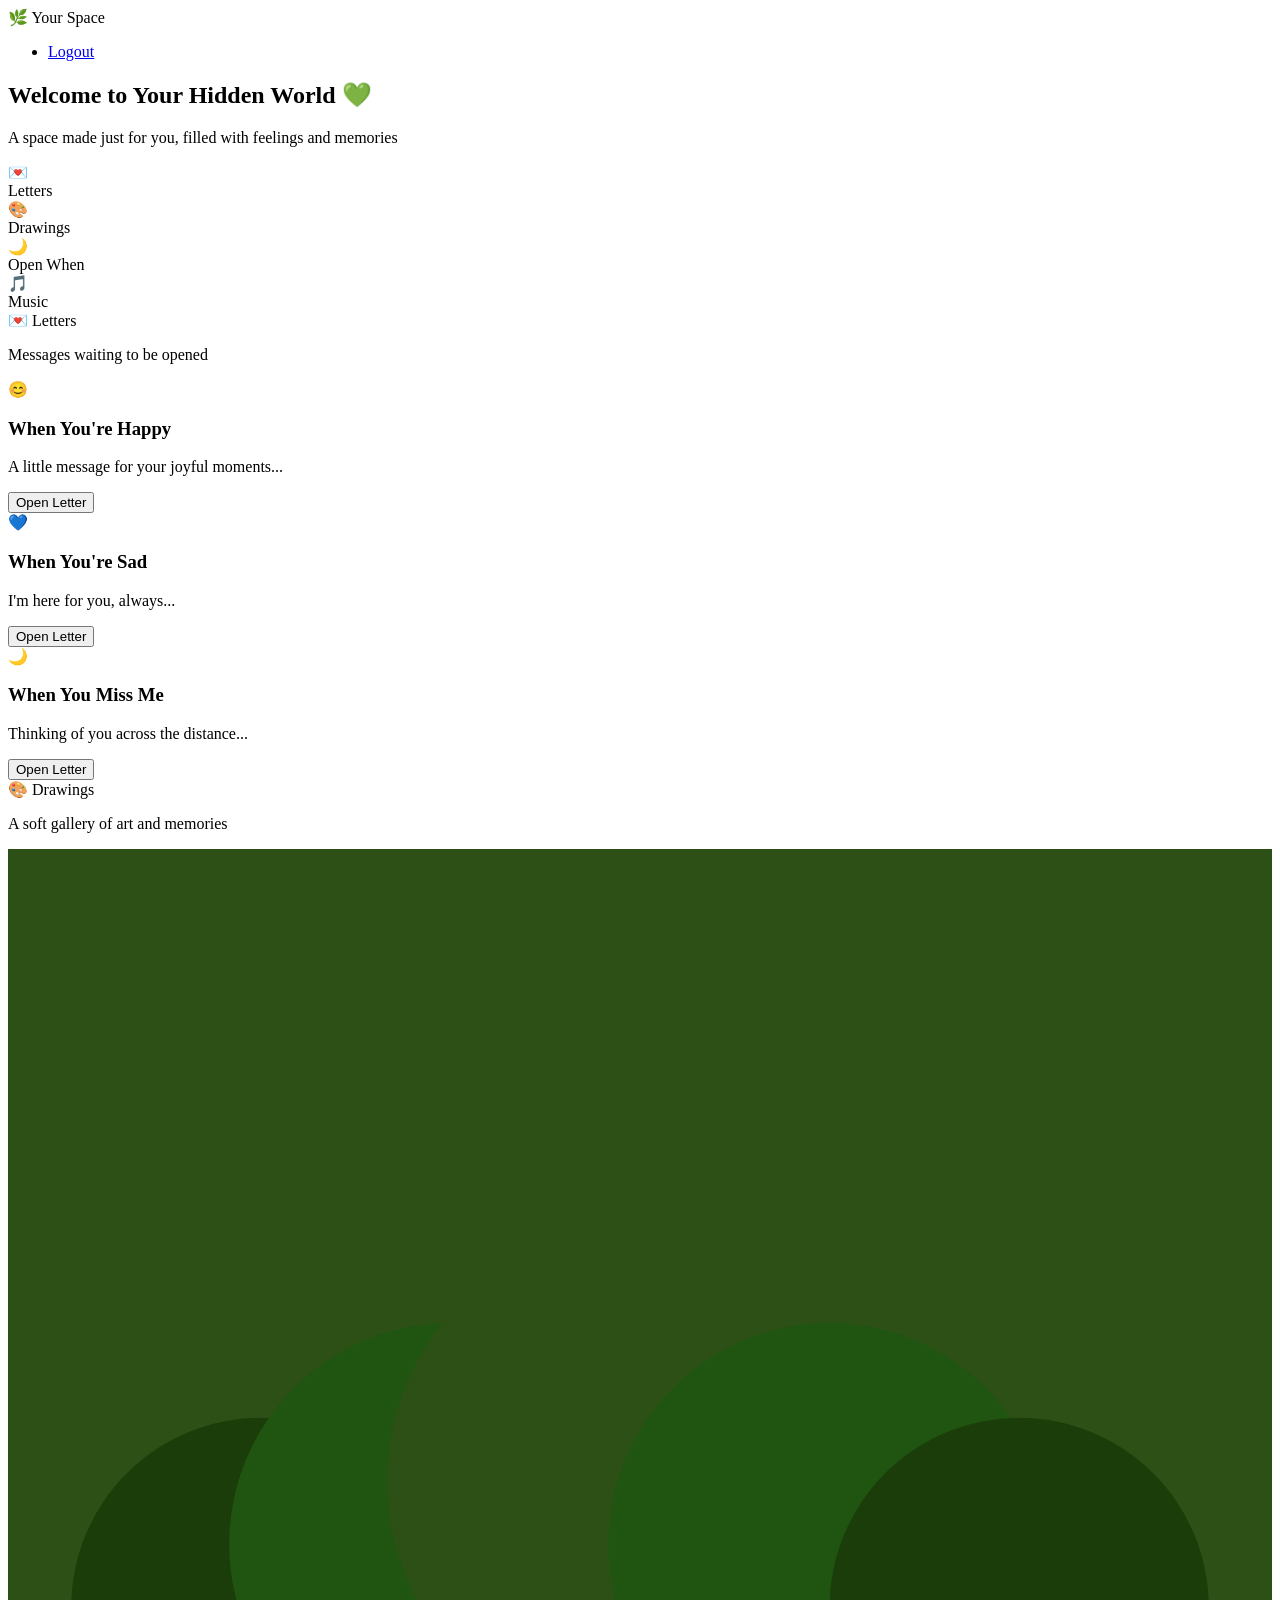
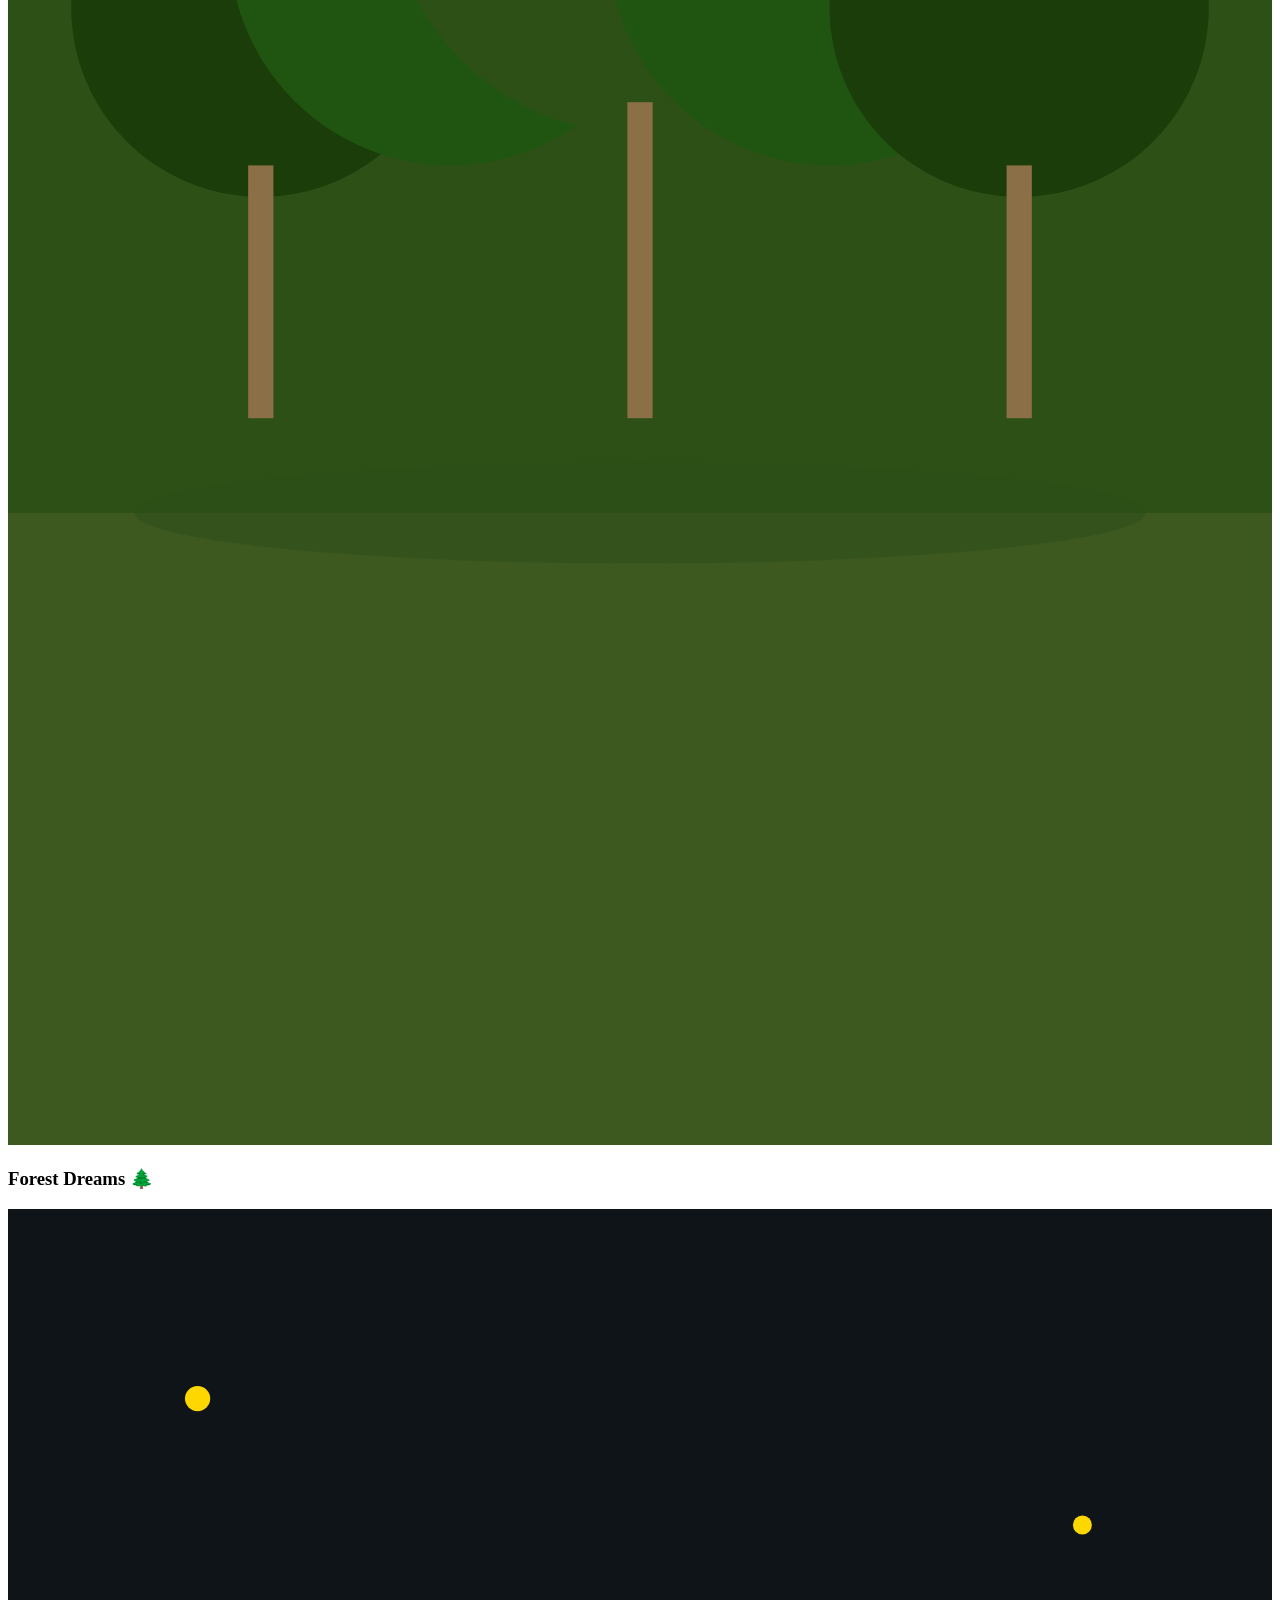
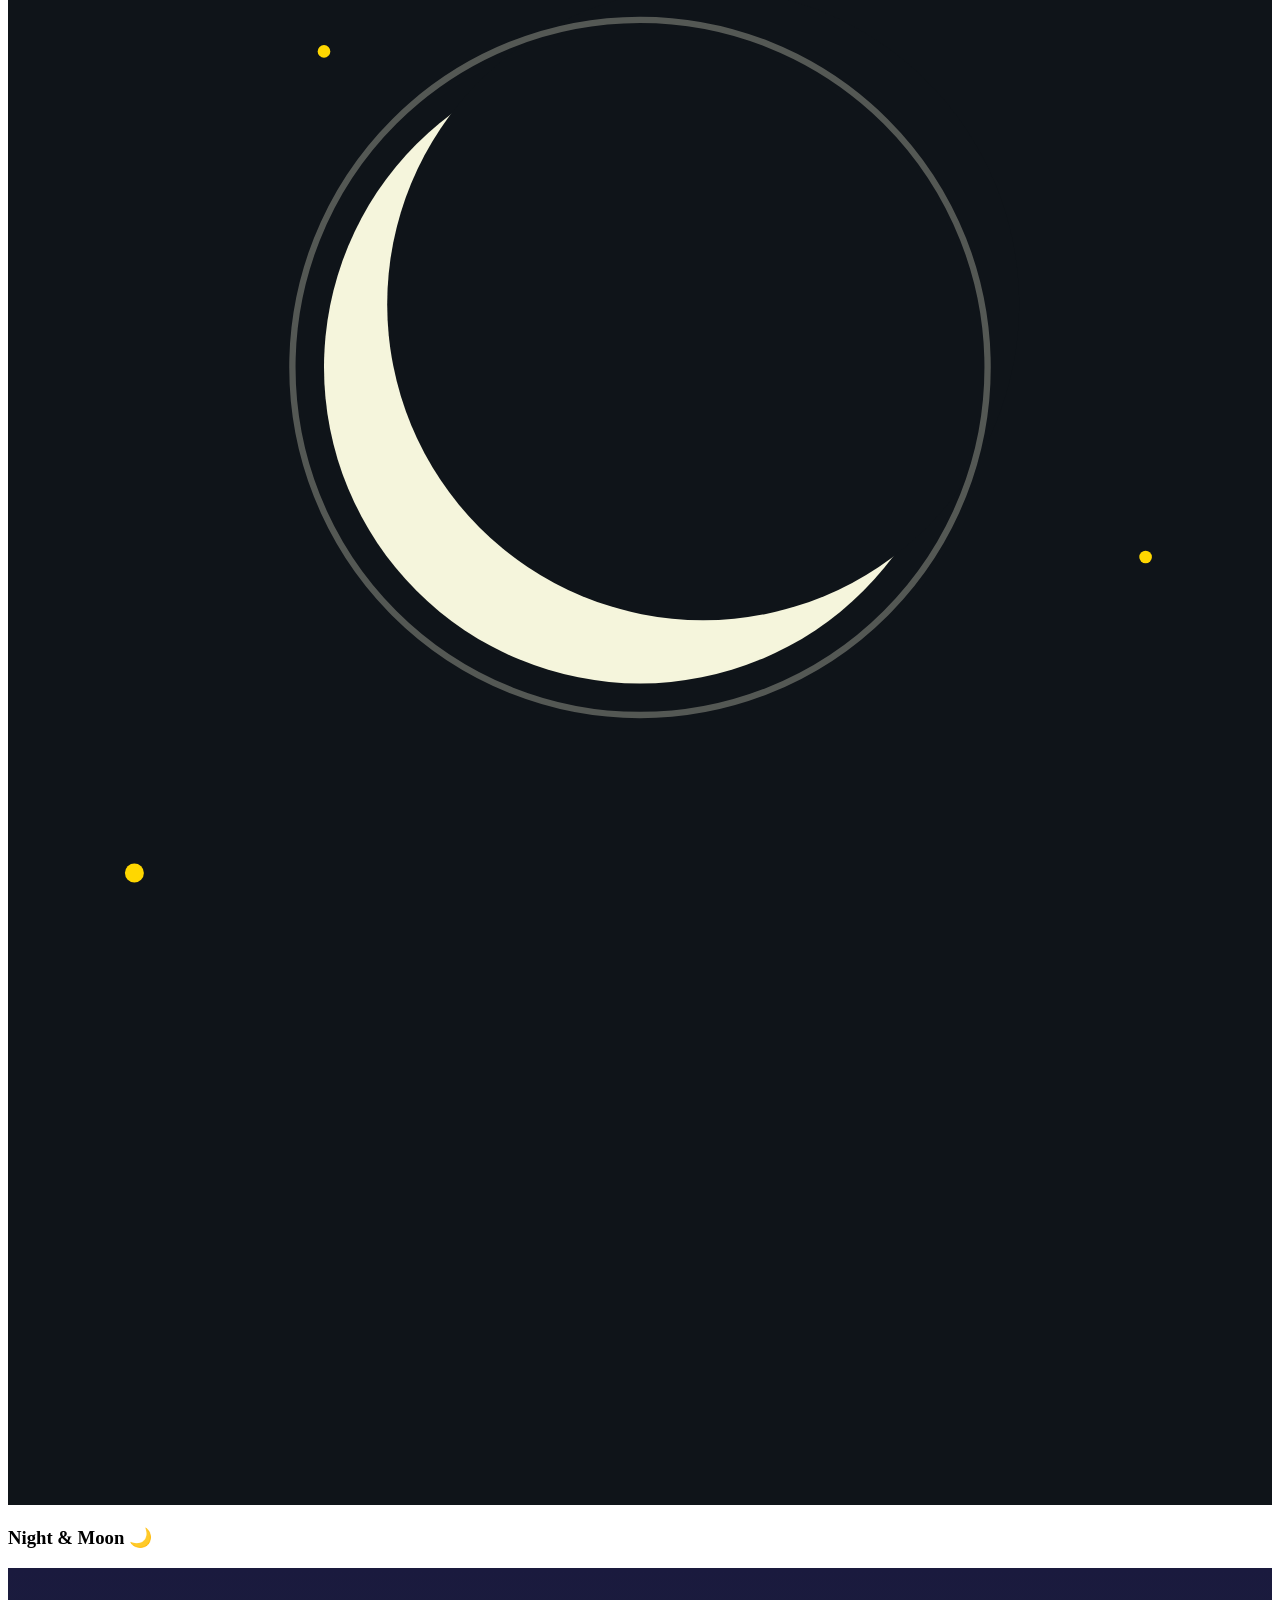
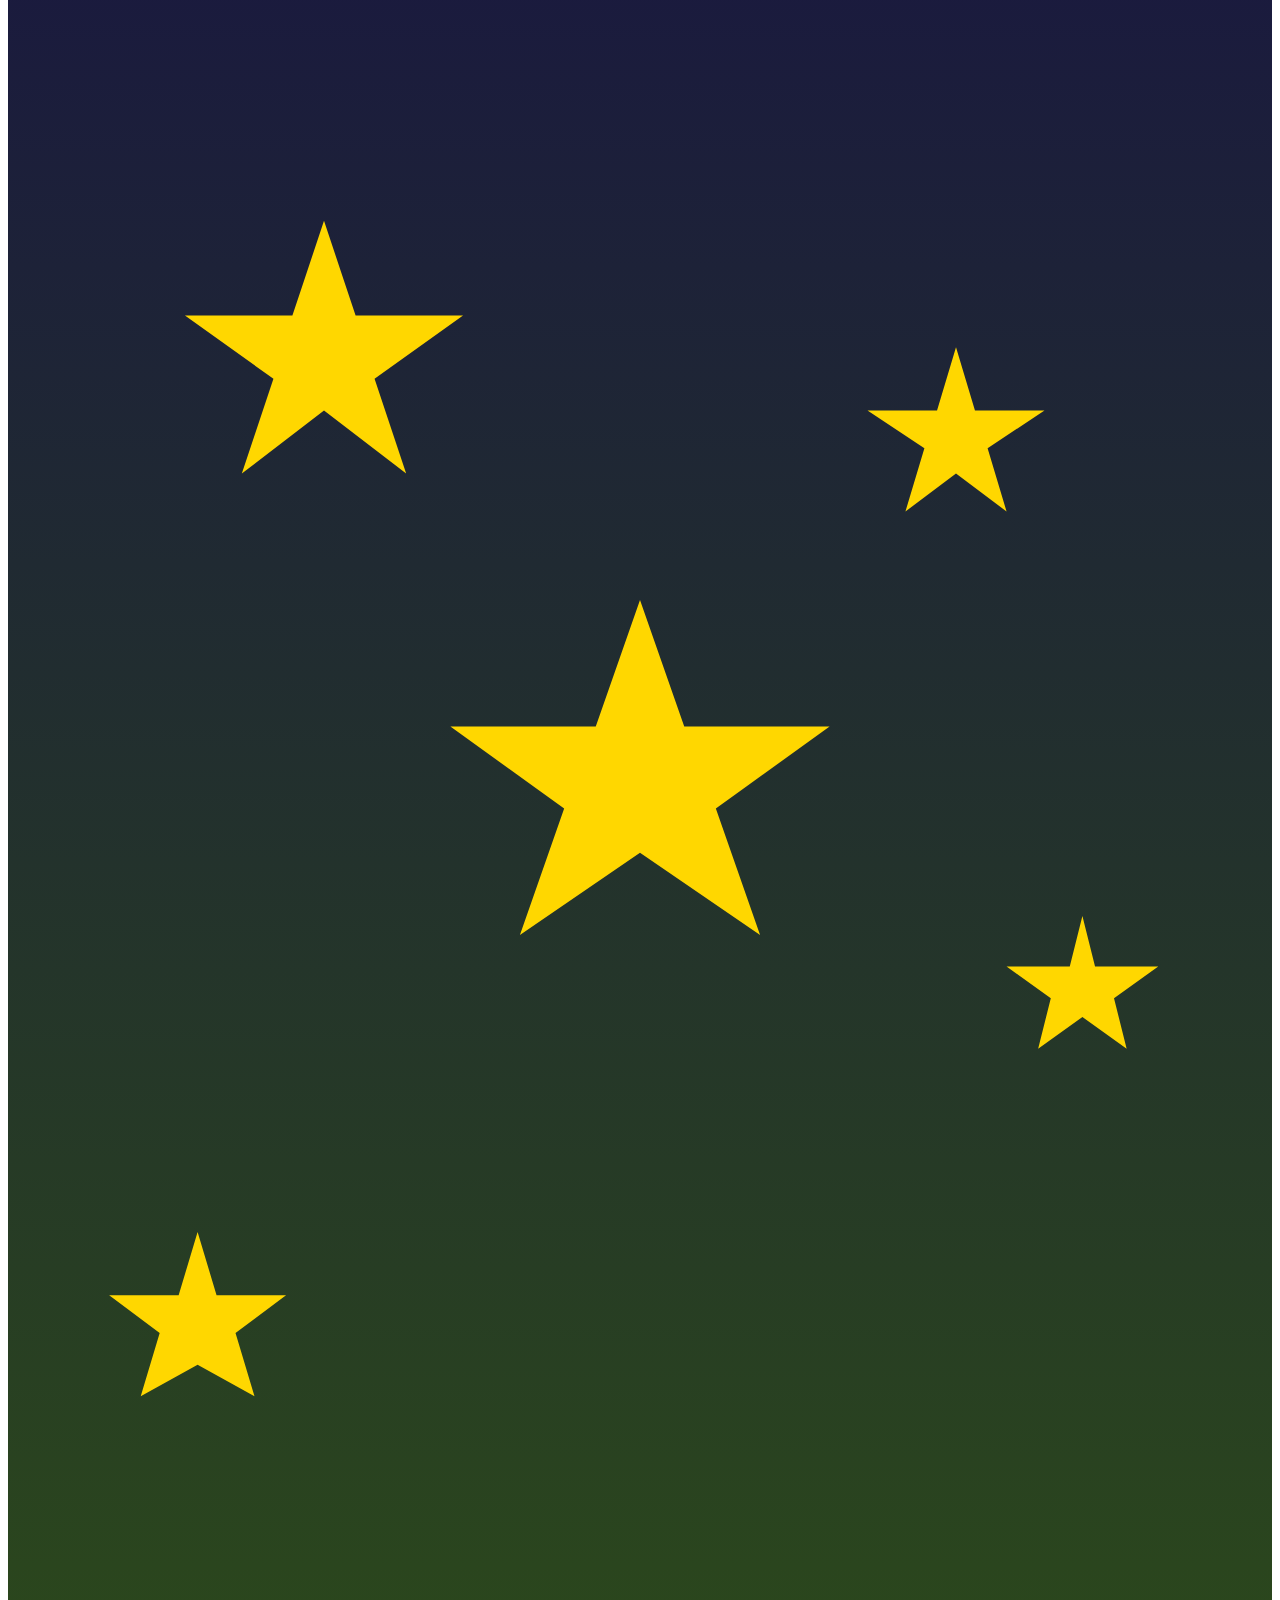
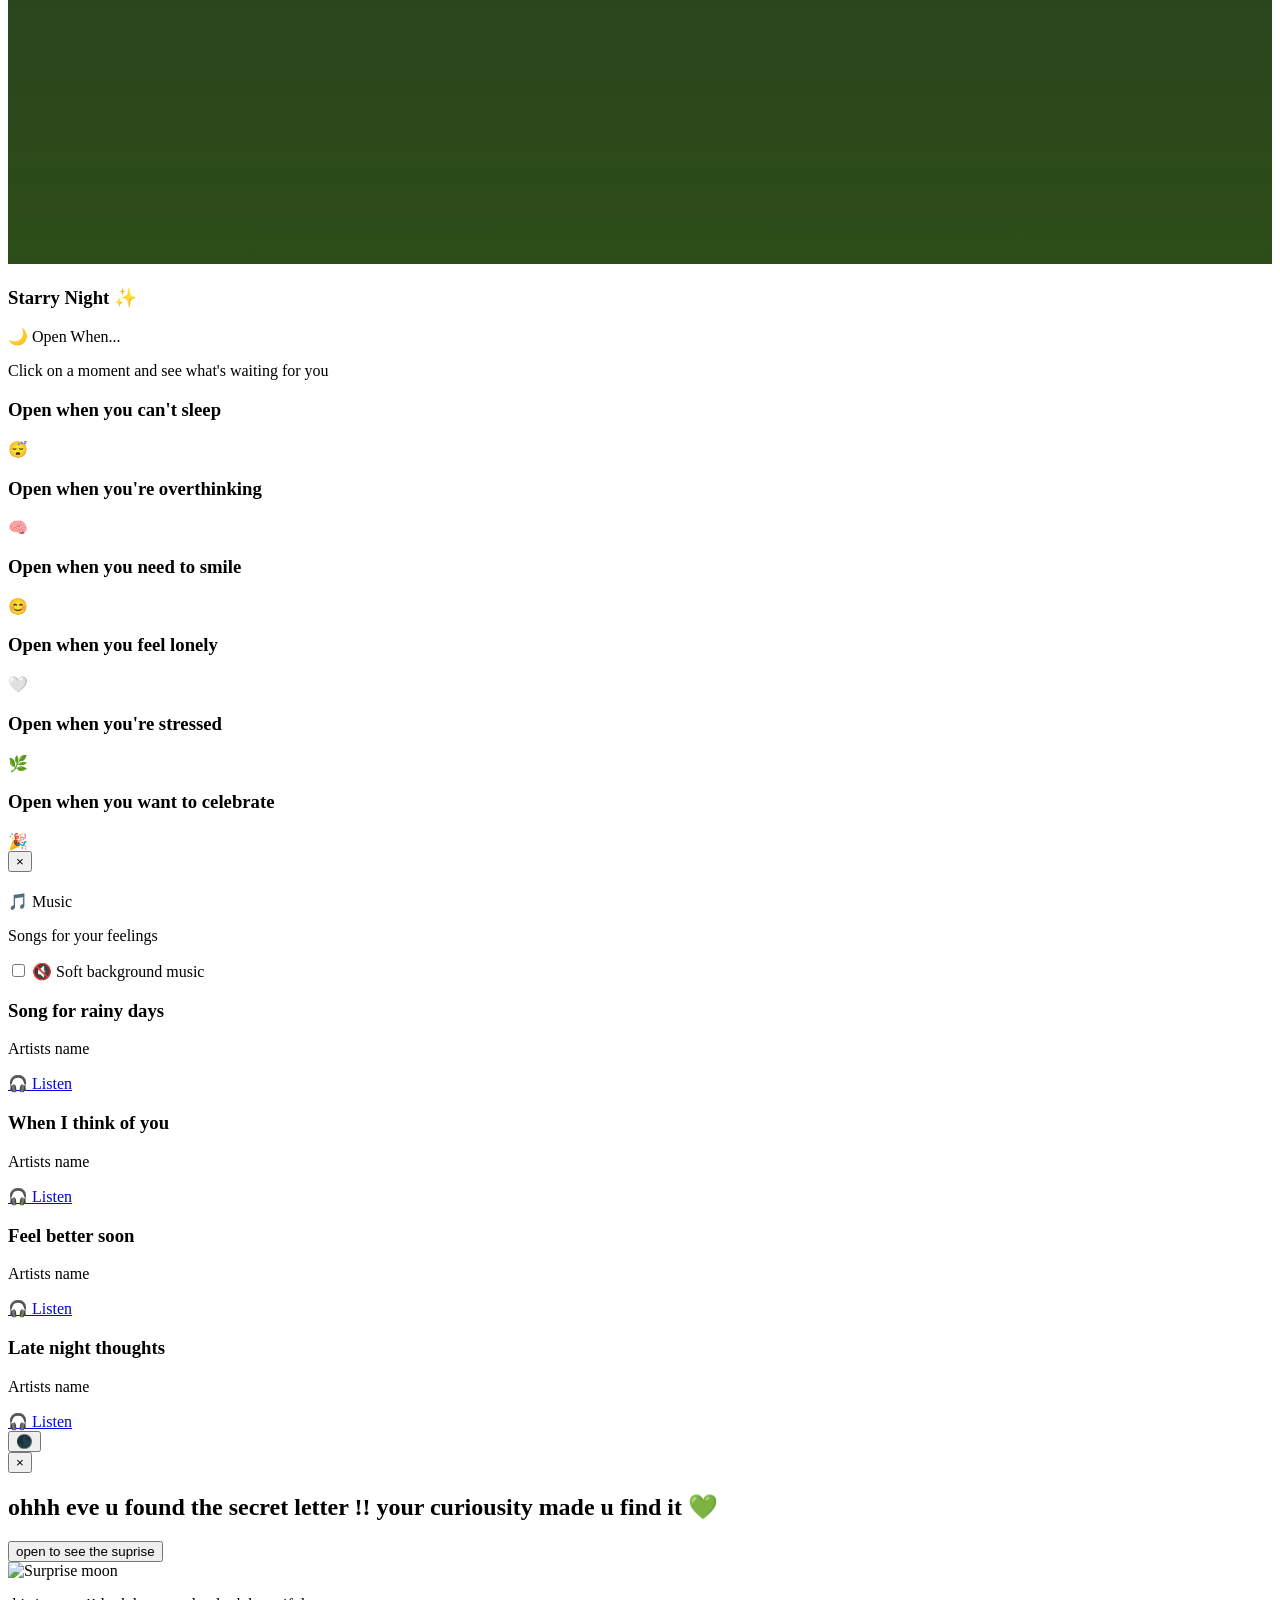
==== index.html @ 3ba2309c "Add files via upload" ====
<!DOCTYPE html>
<html lang="en">
<head>
    <meta charset="UTF-8">
    <meta name="viewport" content="width=device-width, initial-scale=1.0">
    <title>Your Private Space</title>
    <link rel="stylesheet" href="styles/main.css">
    <link rel="stylesheet" href="styles/animations.css">
</head>
<body>
    <!-- Floating particles/leaves background -->
    <div class="particles-container" id="particlesContainer"></div>

    <!-- Navigation -->
    <nav class="navbar">
        <div class="nav-container">
            <div class="nav-logo">🌿 Your Space</div>
            <ul class="nav-menu">
                <li><a href="#" id="logoutBtn" class="nav-link logout">Logout</a></li>
            </ul>
            <div class="hamburger">
                <span></span>
                <span></span>
                <span></span>
            </div>
        </div>
    </nav>

    <!-- Main Content -->
    <main class="main-content">
        <!-- Hero Section -->
        <section class="hero">
            <div class="hero-content">
                <h1 class="hero-title">Welcome to Your Hidden World 💚</h1>
                <p class="hero-subtitle">A space made just for you, filled with feelings and memories</p>
            </div>
        </section>

        <!-- CATEGORY NAVIGATION (REDESIGNED) -->
        <section class="categories-section">
            <div class="categories-container">
                <div class="category-card" data-category="letters">
                    <div class="category-icon">💌</div>
                    <div class="category-name">Letters</div>
                </div>

                <div class="category-card" data-category="drawings">
                    <div class="category-icon">🎨</div>
                    <div class="category-name">Drawings</div>
                </div>

                <div class="category-card" data-category="open-when">
                    <div class="category-icon">🌙</div>
                    <div class="category-name">Open When</div>
                </div>

                <div class="category-card" data-category="music">
                    <div class="category-icon">🎵</div>
                    <div class="category-name">Music</div>
                </div>
            </div>
        </section>

        <!-- 1. LETTERS SECTION -->
        <section id="letters" class="section letters-section category-section hidden">
            <div class="section-title">💌 Letters</div>
            <p class="section-subtitle">Messages waiting to be opened</p>
            
            <div class="letters-grid">
                <!-- Happy Letters -->
                <div class="letter-card" data-letter="happy">
                    <div class="letter-icon">😊</div>
                    <h3>When You're Happy</h3>
                    <p class="letter-preview">A little message for your joyful moments...</p>
                    <button class="read-btn">Open Letter</button>
                </div>

                <!-- Sad Letters -->
                <div class="letter-card" data-letter="sad">
                    <div class="letter-icon">💙</div>
                    <h3>When You're Sad</h3>
                    <p class="letter-preview">I'm here for you, always...</p>
                    <button class="read-btn">Open Letter</button>
                </div>

                <!-- Missing Letters -->
                <div class="letter-card" data-letter="miss">
                    <div class="letter-icon">🌙</div>
                    <h3>When You Miss Me</h3>
                    <p class="letter-preview">Thinking of you across the distance...</p>
                    <button class="read-btn">Open Letter</button>
                </div>
            </div>
        </section>

        <!-- 2. DRAWINGS SECTION -->
        <section id="drawings" class="section drawings-section category-section hidden">
            <div class="section-title">🎨 Drawings</div>
            <p class="section-subtitle">A soft gallery of art and memories</p>
            
            <div class="drawings-grid">
                <!-- Forest Drawing -->
                <div class="drawing-card fade-in">
                    <div class="drawing-image">
                        <svg viewBox="0 0 200 300" class="placeholder-svg">
                            <!-- Sky -->
                            <rect width="200" height="200" fill="#2d5016"/>
                            <!-- Trees -->
                            <circle cx="40" cy="120" r="30" fill="#1a3d0a"/>
                            <circle cx="70" cy="110" r="35" fill="#1f5510"/>
                            <circle cx="100" cy="100" r="40" fill="#2d5016"/>
                            <circle cx="130" cy="110" r="35" fill="#1f5510"/>
                            <circle cx="160" cy="120" r="30" fill="#1a3d0a"/>
                            <!-- Tree trunks -->
                            <rect x="38" y="145" width="4" height="40" fill="#8B6F47"/>
                            <rect x="98" y="135" width="4" height="50" fill="#8B6F47"/>
                            <rect x="158" y="145" width="4" height="40" fill="#8B6F47"/>
                            <!-- Ground -->
                            <rect y="200" width="200" height="100" fill="#3d5920"/>
                            <ellipse cx="100" cy="200" rx="80" ry="8" fill="#2d4d18" opacity="0.5"/>
                        </svg>
                    </div>
                    <h3 class="drawing-caption">Forest Dreams 🌲</h3>
                </div>

                <!-- Moon Drawing -->
                <div class="drawing-card fade-in">
                    <div class="drawing-image">
                        <svg viewBox="0 0 200 300" class="placeholder-svg">
                            <!-- Sky -->
                            <rect width="200" height="300" fill="#0f1419"/>
                            <!-- Stars -->
                            <circle cx="30" cy="30" r="2" fill="#ffd700"/>
                            <circle cx="170" cy="50" r="1.5" fill="#ffd700"/>
                            <circle cx="50" cy="70" r="1" fill="#ffd700"/>
                            <circle cx="150" cy="100" r="1.5" fill="#ffd700"/>
                            <circle cx="180" cy="150" r="1" fill="#ffd700"/>
                            <circle cx="20" cy="200" r="1.5" fill="#ffd700"/>
                            <!-- Moon -->
                            <circle cx="100" cy="120" r="50" fill="#f5f5dc"/>
                            <circle cx="110" cy="110" r="50" fill="#0f1419"/>
                            <!-- Moon glow -->
                            <circle cx="100" cy="120" r="55" fill="none" stroke="#f5f5dc" stroke-width="1" opacity="0.3"/>
                        </svg>
                    </div>
                    <h3 class="drawing-caption">Night & Moon 🌙</h3>
                </div>

                <!-- Stars Drawing -->
                <div class="drawing-card fade-in">
                    <div class="drawing-image">
                        <svg viewBox="0 0 200 300" class="placeholder-svg">
                            <!-- Sky gradient background -->
                            <defs>
                                <linearGradient id="skyGradient" x1="0%" y1="0%" x2="0%" y2="100%">
                                    <stop offset="0%" style="stop-color:#1a1a3e;stop-opacity:1" />
                                    <stop offset="100%" style="stop-color:#2d4d18;stop-opacity:1" />
                                </linearGradient>
                            </defs>
                            <rect width="200" height="300" fill="url(#skyGradient)"/>
                            <!-- Stars -->
                            <path d="M 50 40 L 55 55 L 72 55 L 58 65 L 63 80 L 50 70 L 37 80 L 42 65 L 28 55 L 45 55 Z" fill="#ffd700"/>
                            <path d="M 150 60 L 153 70 L 164 70 L 155 76 L 158 86 L 150 80 L 142 86 L 145 76 L 136 70 L 147 70 Z" fill="#ffd700"/>
                            <path d="M 100 100 L 107 120 L 130 120 L 112 133 L 119 153 L 100 140 L 81 153 L 88 133 L 70 120 L 93 120 Z" fill="#ffd700"/>
                            <path d="M 170 150 L 172 158 L 182 158 L 175 163 L 177 171 L 170 166 L 163 171 L 165 163 L 158 158 L 168 158 Z" fill="#ffd700"/>
                            <path d="M 30 200 L 33 210 L 44 210 L 36 216 L 39 226 L 30 221 L 21 226 L 24 216 L 16 210 L 27 210 Z" fill="#ffd700"/>
                        </svg>
                    </div>
                    <h3 class="drawing-caption">Starry Night ✨</h3>
                </div>
            </div>
        </section>

        <!-- 3. OPEN WHEN SECTION -->
        <section id="open-when" class="section open-when-section category-section hidden">
            <div class="section-title">🌙 Open When...</div>
            <p class="section-subtitle">Click on a moment and see what's waiting for you</p>
            
            <div class="open-when-grid">
                <div class="open-when-card" data-message="cant-sleep">
                    <div class="card-inner">
                        <h3>Open when you can't sleep</h3>
                        <span class="card-icon">😴</span>
                    </div>
                </div>

                <div class="open-when-card" data-message="overthinking">
                    <div class="card-inner">
                        <h3>Open when you're overthinking</h3>
                        <span class="card-icon">🧠</span>
                    </div>
                </div>

                <div class="open-when-card" data-message="need-smile">
                    <div class="card-inner">
                        <h3>Open when you need to smile</h3>
                        <span class="card-icon">😊</span>
                    </div>
                </div>

                <div class="open-when-card" data-message="lonely">
                    <div class="card-inner">
                        <h3>Open when you feel lonely</h3>
                        <span class="card-icon">🤍</span>
                    </div>
                </div>

                <div class="open-when-card" data-message="stressed">
                    <div class="card-inner">
                        <h3>Open when you're stressed</h3>
                        <span class="card-icon">🌿</span>
                    </div>
                </div>

                <div class="open-when-card" data-message="celebrate">
                    <div class="card-inner">
                        <h3>Open when you want to celebrate</h3>
                        <span class="card-icon">🎉</span>
                    </div>
                </div>
            </div>

            <!-- Message Reveal Modal -->
            <div id="messageModal" class="modal hidden">
                <div class="modal-content">
                    <button class="modal-close">&times;</button>
                    <h2 id="modalTitle"></h2>
                    <p id="modalMessage" class="typing-animation"></p>
                </div>
            </div>
        </section>

        <!-- 4. MUSIC SECTION -->
        <section id="music" class="section music-section category-section hidden">
            <div class="section-title">🎵 Music</div>
            <p class="section-subtitle">Songs for your feelings</p>
            
            <div class="music-container">
                <!-- Background Music Toggle -->
                <div class="bg-music-control">
                    <label>
                        <input type="checkbox" id="bgMusicToggle" class="checkbox">
                        <span>🔇 Soft background music</span>
                    </label>
                    <audio id="bgMusic" loop>
                        <!-- Add your audio file here -->
                    </audio>
                </div>

                <!-- Playlist -->
                <div class="playlist">
                    <div class="song-card">
                        <div class="song-info">
                            <h3>Song for rainy days</h3>
                            <p class="song-artist">Artists name</p>
                        </div>
                        <a href="#" class="song-link" target="_blank">🎧 Listen</a>
                    </div>

                    <div class="song-card">
                        <div class="song-info">
                            <h3>When I think of you</h3>
                            <p class="song-artist">Artists name</p>
                        </div>
                        <a href="#" class="song-link" target="_blank">🎧 Listen</a>
                    </div>

                    <div class="song-card">
                        <div class="song-info">
                            <h3>Feel better soon</h3>
                            <p class="song-artist">Artists name</p>
                        </div>
                        <a href="#" class="song-link" target="_blank">🎧 Listen</a>
                    </div>

                    <div class="song-card">
                        <div class="song-info">
                            <h3>Late night thoughts</h3>
                            <p class="song-artist">Artists name</p>
                        </div>
                        <a href="#" class="song-link" target="_blank">🎧 Listen</a>
                    </div>
                </div>
            </div>
        </section>

        <!-- Hidden Button (Low Opacity) -->
        <button id="secretBtn" class="secret-btn" title="...">🌑</button>

        <!-- Secret Popup (UPDATED) -->
        <div id="secretPopup" class="popup hidden">
            <div class="popup-overlay"></div>
            <div class="popup-content">
                <button class="popup-close">&times;</button>
                <h2>ohhh eve u found the secret letter !! your curiousity made u find it 💚</h2>
                <div class="popup-body">
                    <button id="revealBtn" class="reveal-btn">open to see the suprise</button>
                    
                    <div id="surpriseContent" class="surprise-content hidden">
                        <img id="surpriseImg" src="assets/images/1d60f3b65a49b07fb05ad107cd969a5a.webp" alt="Surprise moon" class="surprise-image">
                        <p class="surprise-text">this is youu !! look how much u look beautiful</p>
                    </div>
                </div>
            </div>
        </div>
    </main>

    <!-- Scripts -->
    <script src="js/particles.js"></script>
    <script src="js/main.js"></script>
</body>
</html>
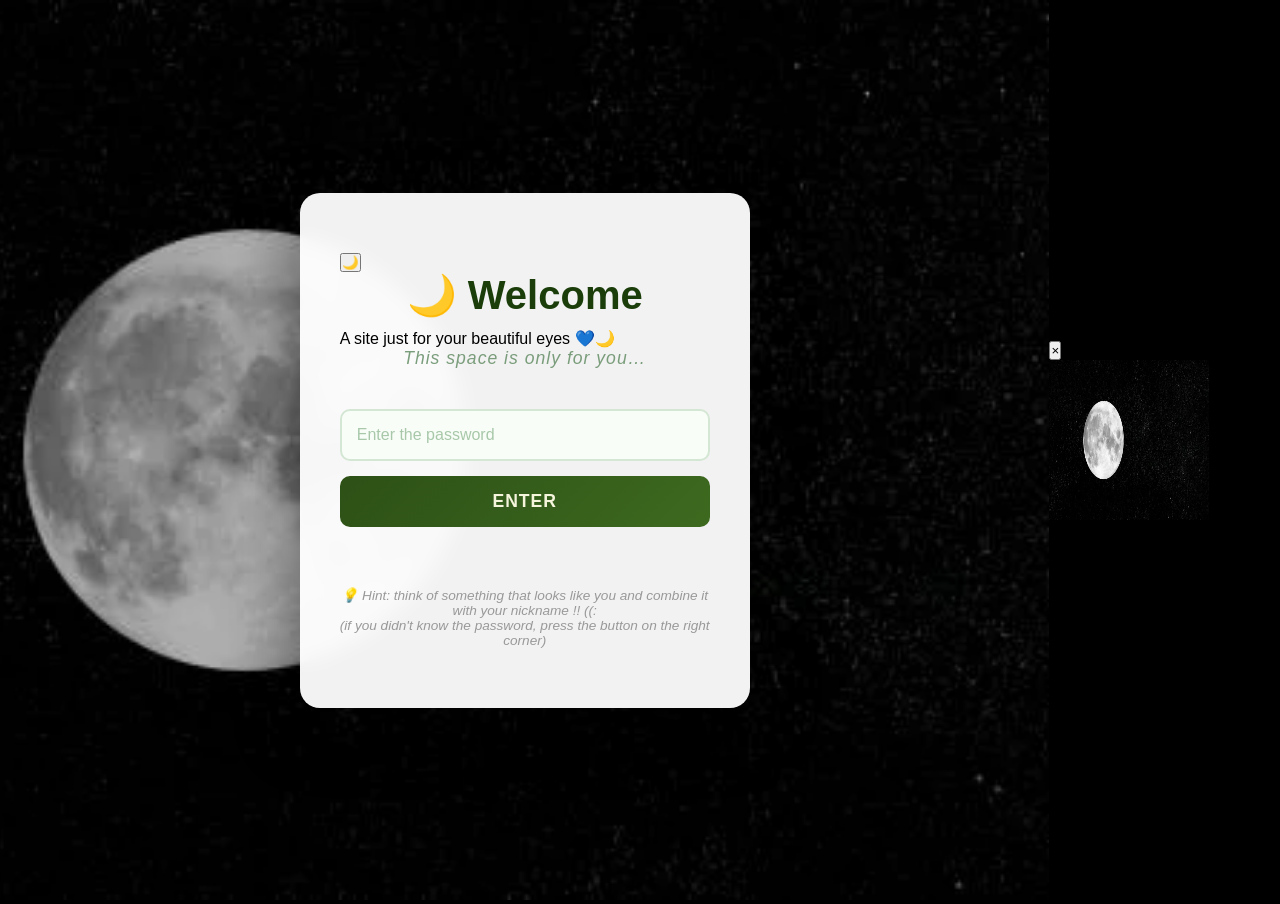
==== commit e51efa18: "Add files via upload" ====
--- a/index.html
+++ b/index.html
@@ -14,7 +14,7 @@
     <!-- Navigation -->
     <nav class="navbar">
         <div class="nav-container">
-            <div class="nav-logo">🌿 Your Space</div>
+            <div class="nav-logo">🌿 Your World</div>
             <ul class="nav-menu">
                 <li><a href="#" id="logoutBtn" class="nav-link logout">Logout</a></li>
             </ul>
@@ -32,7 +32,7 @@
         <section class="hero">
             <div class="hero-content">
                 <h1 class="hero-title">Welcome to Your Hidden World 💚</h1>
-                <p class="hero-subtitle">A space made just for you, filled with feelings and memories</p>
+                <p class="hero-subtitle">A world made just for your beautiful eyes 💙🌙</p>
             </div>
         </section>
 
@@ -219,16 +219,16 @@
                     </div>
                 </div>
             </div>
-
-            <!-- Message Reveal Modal -->
-            <div id="messageModal" class="modal hidden">
-                <div class="modal-content">
-                    <button class="modal-close">&times;</button>
-                    <h2 id="modalTitle"></h2>
-                    <p id="modalMessage" class="typing-animation"></p>
-                </div>
-            </div>
-        </section>
+        </section>
+
+        <!-- Message Reveal Modal (shared by Letters + Open When; must stay outside hidden sections) -->
+        <div id="messageModal" class="modal hidden">
+            <div class="modal-content">
+                <button class="modal-close">&times;</button>
+                <h2 id="modalTitle"></h2>
+                <p id="modalMessage" class="typing-animation"></p>
+            </div>
+        </div>
 
         <!-- 4. MUSIC SECTION -->
         <section id="music" class="section music-section category-section hidden">
@@ -292,13 +292,13 @@
             <div class="popup-overlay"></div>
             <div class="popup-content">
                 <button class="popup-close">&times;</button>
-                <h2>ohhh eve u found the secret letter !! your curiousity made u find it 💚</h2>
+                <h2>ohhh eve u found the secret letter !! 🌙✨💫 your curiosity made u find it 💚🌿🎉</h2>
                 <div class="popup-body">
                     <button id="revealBtn" class="reveal-btn">open to see the suprise</button>
                     
                     <div id="surpriseContent" class="surprise-content hidden">
                         <img id="surpriseImg" src="assets/images/1d60f3b65a49b07fb05ad107cd969a5a.webp" alt="Surprise moon" class="surprise-image">
-                        <p class="surprise-text">this is youu !! look how much u look beautiful</p>
+                        <p class="surprise-text">this is youu !! 🌙✨ look how much u look beautiful 💚🌸💫</p>
                     </div>
                 </div>
             </div>
--- a/styles/main.css
+++ b/styles/main.css
@@ -0,0 +1,1056 @@
+* {
+    margin: 0;
+    padding: 0;
+    box-sizing: border-box;
+}
+
+:root {
+    --dark-green: #1a3d0a;
+    --green: #2d5016;
+    --light-green: #3d6a1f;
+    --soft-green: #7a9d7b;
+    --pale-green: #a8c8a9;
+    --beige: #f5f5dc;
+    --cream: #faf8f3;
+    --transition: all 0.3s ease;
+}
+
+html {
+    scroll-behavior: smooth;
+}
+
+body {
+    font-family: 'Segoe UI', Tahoma, Geneva, Verdana, sans-serif;
+    background: linear-gradient(135deg, #1a3d0a 0%, #2d5016 50%, #1f5510 100%);
+    color: var(--dark-green);
+    line-height: 1.6;
+    overflow-x: hidden;
+}
+
+/* NAVBAR */
+.navbar {
+    background: rgba(29, 61, 10, 0.95);
+    backdrop-filter: blur(10px);
+    padding: 1rem 0;
+    position: sticky;
+    top: 0;
+    z-index: 1000;
+    box-shadow: 0 2px 10px rgba(0, 0, 0, 0.2);
+}
+
+.nav-container {
+    max-width: 1200px;
+    margin: 0 auto;
+    padding: 0 20px;
+    display: flex;
+    justify-content: space-between;
+    align-items: center;
+}
+
+.nav-logo {
+    font-size: 1.5em;
+    font-weight: 700;
+    color: var(--beige);
+    letter-spacing: 1px;
+}
+
+.nav-menu {
+    display: flex;
+    list-style: none;
+    gap: 30px;
+    align-items: center;
+}
+
+.nav-link {
+    color: var(--pale-green);
+    text-decoration: none;
+    font-weight: 500;
+    transition: var(--transition);
+    position: relative;
+}
+
+.nav-link::after {
+    content: '';
+    position: absolute;
+    bottom: -5px;
+    left: 0;
+    width: 0;
+    height: 2px;
+    background: var(--beige);
+    transition: width 0.3s ease;
+}
+
+.nav-link:hover::after {
+    width: 100%;
+}
+
+.nav-link:hover {
+    color: var(--beige);
+}
+
+.nav-link.logout {
+    color: #d32f2f;
+}
+
+.nav-link.logout:hover {
+    color: #ff5252;
+}
+
+.hamburger {
+    display: none;
+    flex-direction: column;
+    cursor: pointer;
+}
+
+.hamburger span {
+    width: 25px;
+    height: 3px;
+    background: var(--beige);
+    margin: 5px 0;
+    border-radius: 3px;
+    transition: var(--transition);
+}
+
+/* MAIN CONTENT */
+.main-content {
+    max-width: 1200px;
+    margin: 0 auto;
+    padding: 0 20px;
+}
+
+/* HERO SECTION */
+.hero {
+    text-align: center;
+    padding: 80px 20px;
+    animation: fadeInDown 0.8s ease-out;
+}
+
+@keyframes fadeInDown {
+    from {
+        opacity: 0;
+        transform: translateY(-30px);
+    }
+    to {
+        opacity: 1;
+        transform: translateY(0);
+    }
+}
+
+.hero-title {
+    font-size: 3em;
+    color: var(--beige);
+    margin-bottom: 15px;
+    font-weight: 700;
+    letter-spacing: 1px;
+    text-shadow: 2px 2px 4px rgba(0, 0, 0, 0.3);
+}
+
+.hero-subtitle {
+    font-size: 1.3em;
+    color: var(--pale-green);
+    font-style: italic;
+    text-shadow: 1px 1px 2px rgba(0, 0, 0, 0.2);
+}
+
+/* SECTION STYLES */
+.section {
+    padding: 80px 20px;
+    margin-bottom: 40px;
+    animation: fadeIn 0.8s ease-out;
+}
+
+@keyframes fadeIn {
+    from {
+        opacity: 0;
+    }
+    to {
+        opacity: 1;
+    }
+}
+
+.section-title {
+    font-size: 2.5em;
+    color: var(--beige);
+    margin-bottom: 10px;
+    text-align: center;
+    font-weight: 700;
+}
+
+.section-subtitle {
+    font-size: 1.1em;
+    color: var(--pale-green);
+    text-align: center;
+    margin-bottom: 40px;
+    font-style: italic;
+}
+
+/* LETTERS SECTION */
+.letters-grid {
+    display: grid;
+    grid-template-columns: repeat(auto-fit, minmax(300px, 1fr));
+    gap: 30px;
+    margin-top: 40px;
+}
+
+.letter-card {
+    background: rgba(245, 245, 220, 0.95);
+    border-radius: 15px;
+    padding: 30px;
+    text-align: center;
+    cursor: pointer;
+    transition: var(--transition);
+    box-shadow: 0 5px 20px rgba(0, 0, 0, 0.15);
+    border-left: 5px solid var(--light-green);
+}
+
+.letter-card:hover {
+    transform: translateY(-10px);
+    box-shadow: 0 15px 40px rgba(0, 0, 0, 0.25);
+}
+
+.letter-icon {
+    font-size: 3em;
+    margin-bottom: 15px;
+}
+
+.letter-card h3 {
+    color: var(--dark-green);
+    font-size: 1.3em;
+    margin-bottom: 10px;
+}
+
+.letter-preview {
+    color: var(--soft-green);
+    margin-bottom: 20px;
+    font-size: 0.95em;
+    min-height: 40px;
+}
+
+.read-btn {
+    background: linear-gradient(135deg, var(--dark-green) 0%, var(--light-green) 100%);
+    color: var(--beige);
+    border: none;
+    padding: 12px 30px;
+    border-radius: 25px;
+    font-size: 1em;
+    font-weight: 600;
+    cursor: pointer;
+    transition: var(--transition);
+}
+
+.read-btn:hover {
+    transform: scale(1.05);
+    box-shadow: 0 8px 20px rgba(45, 80, 22, 0.3);
+}
+
+/* DRAWINGS SECTION */
+.drawings-grid {
+    display: grid;
+    grid-template-columns: repeat(auto-fit, minmax(280px, 1fr));
+    gap: 30px;
+    margin-top: 40px;
+}
+
+.drawing-card {
+    background: rgba(29, 61, 10, 0.8);
+    border-radius: 15px;
+    overflow: hidden;
+    transition: var(--transition);
+    cursor: pointer;
+    box-shadow: 0 5px 20px rgba(0, 0, 0, 0.3);
+}
+
+.drawing-card:hover {
+    transform: translateY(-15px);
+    box-shadow: 0 15px 40px rgba(0, 0, 0, 0.4);
+}
+
+.drawing-image {
+    width: 100%;
+    aspect-ratio: 1;
+    background: linear-gradient(135deg, #2d5016 0%, #3d6a1f 100%);
+    display: flex;
+    align-items: center;
+    justify-content: center;
+    overflow: hidden;
+}
+
+.placeholder-svg {
+    width: 100%;
+    height: 100%;
+}
+
+.drawing-caption {
+    padding: 20px;
+    color: var(--beige);
+    font-size: 1.1em;
+    text-align: center;
+    background: rgba(0, 0, 0, 0.3);
+}
+
+/* OPEN WHEN SECTION */
+.open-when-grid {
+    display: grid;
+    grid-template-columns: repeat(auto-fit, minmax(250px, 1fr));
+    gap: 20px;
+    margin-top: 40px;
+}
+
+.open-when-card {
+    background: linear-gradient(135deg, rgba(61, 106, 31, 0.8) 0%, rgba(122, 157, 123, 0.6) 100%);
+    border-radius: 12px;
+    padding: 30px;
+    cursor: pointer;
+    transition: var(--transition);
+    border: 2px solid transparent;
+    box-shadow: 0 5px 15px rgba(0, 0, 0, 0.2);
+}
+
+.open-when-card:hover {
+    transform: translateY(-8px);
+    border-color: var(--beige);
+    box-shadow: 0 12px 30px rgba(0, 0, 0, 0.3);
+}
+
+.card-inner {
+    display: flex;
+    justify-content: space-between;
+    align-items: center;
+    gap: 15px;
+}
+
+.open-when-card h3 {
+    color: var(--beige);
+    font-size: 1.05em;
+    flex: 1;
+}
+
+.card-icon {
+    font-size: 2em;
+}
+
+/* MODAL */
+.modal {
+    position: fixed;
+    top: 0;
+    left: 0;
+    width: 100%;
+    height: 100%;
+    background: rgba(0, 0, 0, 0.7);
+    display: flex;
+    justify-content: center;
+    align-items: center;
+    z-index: 2000;
+    animation: fadeIn 0.3s ease;
+}
+
+.modal.hidden {
+    display: none;
+}
+
+.modal-content {
+    background: var(--cream);
+    border-radius: 15px;
+    padding: 40px;
+    max-width: 600px;
+    width: 90%;
+    box-shadow: 0 20px 60px rgba(0, 0, 0, 0.4);
+    position: relative;
+    animation: slideUp 0.3s ease;
+}
+
+.modal-close {
+    position: absolute;
+    top: 15px;
+    right: 15px;
+    background: none;
+    border: none;
+    font-size: 2em;
+    cursor: pointer;
+    color: var(--dark-green);
+    transition: var(--transition);
+}
+
+.modal-close:hover {
+    transform: rotate(90deg);
+}
+
+#modalTitle {
+    color: var(--dark-green);
+    margin-bottom: 20px;
+    font-size: 1.5em;
+}
+
+#modalMessage {
+    color: var(--soft-green);
+    line-height: 1.8;
+    font-size: 1.05em;
+}
+
+/* MUSIC SECTION */
+.music-container {
+    background: rgba(29, 61, 10, 0.7);
+    border-radius: 15px;
+    padding: 40px;
+    margin-top: 40px;
+}
+
+.bg-music-control {
+    margin-bottom: 40px;
+}
+
+.bg-music-control label {
+    display: flex;
+    align-items: center;
+    gap: 10px;
+    color: var(--beige);
+    font-size: 1.1em;
+    cursor: pointer;
+}
+
+.checkbox {
+    width: 20px;
+    height: 20px;
+    cursor: pointer;
+}
+
+.playlist {
+    display: grid;
+    gap: 20px;
+}
+
+.song-card {
+    background: rgba(245, 245, 220, 0.15);
+    border-radius: 10px;
+    padding: 20px;
+    display: flex;
+    justify-content: space-between;
+    align-items: center;
+    transition: var(--transition);
+    border-left: 4px solid var(--beige);
+}
+
+.song-card:hover {
+    background: rgba(245, 245, 220, 0.25);
+    transform: translateX(10px);
+}
+
+.song-info h3 {
+    color: var(--beige);
+    font-size: 1.1em;
+    margin-bottom: 5px;
+}
+
+.song-artist {
+    color: var(--pale-green);
+    font-size: 0.9em;
+    font-style: italic;
+}
+
+.song-link {
+    background: linear-gradient(135deg, var(--dark-green) 0%, var(--light-green) 100%);
+    color: var(--beige);
+    text-decoration: none;
+    padding: 10px 20px;
+    border-radius: 20px;
+    transition: var(--transition);
+    white-space: nowrap;
+}
+
+.song-link:hover {
+    transform: scale(1.1);
+}
+
+/* SECRET BUTTON */
+.secret-btn {
+    position: fixed;
+    bottom: 30px;
+    right: 30px;
+    width: 50px;
+    height: 50px;
+    border-radius: 50%;
+    background: transparent;
+    border: 2px solid rgba(245, 245, 220, 0.2);
+    cursor: pointer;
+    font-size: 1.5em;
+    display: flex;
+    align-items: center;
+    justify-content: center;
+    transition: var(--transition);
+    z-index: 500;
+}
+
+.secret-btn:hover {
+    background: rgba(245, 245, 220, 0.1);
+    border-color: rgba(245, 245, 220, 0.5);
+    transform: scale(1.1);
+}
+
+/* POPUP */
+.popup {
+    position: fixed;
+    top: 0;
+    left: 0;
+    width: 100%;
+    height: 100%;
+    z-index: 3000;
+    display: flex;
+    justify-content: center;
+    align-items: center;
+    animation: popupIn 0.4s ease;
+}
+
+@keyframes popupIn {
+    from {
+        opacity: 0;
+    }
+    to {
+        opacity: 1;
+    }
+}
+
+.popup.hidden {
+    display: none;
+}
+
+.popup-overlay {
+    position: absolute;
+    top: 0;
+    left: 0;
+    width: 100%;
+    height: 100%;
+    background: rgba(0, 0, 0, 0.8);
+    cursor: pointer;
+}
+
+.popup-content {
+    background: linear-gradient(135deg, var(--cream) 0%, #ffffff 100%);
+    border-radius: 20px;
+    padding: 50px 40px;
+    max-width: 700px;
+    width: 90%;
+    position: relative;
+    z-index: 10;
+    box-shadow: 0 30px 80px rgba(0, 0, 0, 0.5);
+    animation: contentSlideUp 0.4s ease;
+}
+
+@keyframes contentSlideUp {
+    from {
+        opacity: 0;
+        transform: translateY(50px);
+    }
+    to {
+        opacity: 1;
+        transform: translateY(0);
+    }
+}
+
+.popup-close {
+    position: absolute;
+    top: 15px;
+    right: 15px;
+    background: none;
+    border: none;
+    font-size: 2.5em;
+    cursor: pointer;
+    color: var(--dark-green);
+    transition: var(--transition);
+}
+
+.popup-close:hover {
+    transform: rotate(90deg);
+}
+
+.popup-content h2 {
+    color: var(--dark-green);
+    font-size: 1.8em;
+    margin-bottom: 30px;
+    text-align: center;
+    line-height: 1.4;
+}
+
+.popup-body {
+    text-align: center;
+}
+
+.popup-body > p {
+    color: var(--soft-green);
+    font-size: 1.1em;
+    margin-bottom: 25px;
+}
+
+.popup-message-space {
+    background: rgba(122, 157, 123, 0.1);
+    border-radius: 10px;
+    padding: 30px;
+    border-left: 5px solid var(--light-green);
+    min-height: 150px;
+    display: flex;
+    align-items: center;
+    justify-content: center;
+}
+
+.secret-text {
+    color: var(--dark-green);
+    line-height: 1.8;
+    font-size: 1.05em;
+}
+
+/* RESPONSIVE DESIGN */
+@media (max-width: 768px) {
+    .hamburger {
+        display: flex;
+    }
+
+    .nav-menu {
+        position: absolute;
+        left: -100%;
+        top: 70px;
+        flex-direction: column;
+        background-color: rgba(29, 61, 10, 0.98);
+        width: 100%;
+        text-align: center;
+        transition: 0.3s;
+        box-shadow: 0 10px 27px rgba(0, 0, 0, 0.05);
+        padding: 20px 0;
+        gap: 0;
+    }
+
+    .nav-menu.active {
+        left: 0;
+    }
+
+    .nav-link {
+        display: block;
+        padding: 15px;
+        width: 100%;
+    }
+
+    .hero-title {
+        font-size: 2em;
+    }
+
+    .section-title {
+        font-size: 2em;
+    }
+
+    .letters-grid,
+    .drawings-grid,
+    .open-when-grid {
+        grid-template-columns: 1fr;
+    }
+
+    .secret-btn {
+        bottom: 20px;
+        right: 20px;
+        width: 45px;
+        height: 45px;
+        font-size: 1.2em;
+    }
+
+    .popup-content {
+        padding: 30px 20px;
+    }
+
+    .popup-content h2 {
+        font-size: 1.4em;
+    }
+}
+
+@media (max-width: 480px) {
+    .hero-title {
+        font-size: 1.5em;
+    }
+
+    .section-title {
+        font-size: 1.5em;
+    }
+
+    .section {
+        padding: 50px 15px;
+    }
+
+    .letter-card,
+    .drawing-card {
+        padding: 20px;
+    }
+
+    .popup-content {
+        padding: 25px 15px;
+    }
+
+    .secret-btn {
+        width: 40px;
+        height: 40px;
+        font-size: 1em;
+    }
+}
+/* ============================================
+   MOON BACKGROUND (NEW)
+   ============================================ */
+
+.moon-background {
+    position: fixed;
+    top: 0;
+    right: 0;
+    width: 400px;
+    height: 400px;
+    opacity: 0.15;
+    z-index: 1;
+    pointer-events: none;
+    animation: floatMoon 6s ease-in-out infinite;
+}
+
+@keyframes floatMoon {
+    0%,
+    100% {
+        transform: translateY(0px);
+    }
+    50% {
+        transform: translateY(-30px);
+    }
+}
+
+.moon-svg {
+    width: 100%;
+    height: 100%;
+    filter: drop-shadow(0 0 20px rgba(245, 245, 220, 0.3));
+}
+
+.moon-text {
+    position: absolute;
+    bottom: 30px;
+    left: 50%;
+    transform: translateX(-50%);
+    color: var(--beige);
+    font-size: 1.5em;
+    font-weight: 700;
+    letter-spacing: 2px;
+    text-align: center;
+    opacity: 0.8;
+    animation: moonTextPulse 3s ease-in-out infinite;
+}
+
+@keyframes moonTextPulse {
+    0%,
+    100% {
+        opacity: 0.6;
+    }
+    50% {
+        opacity: 1;
+    }
+}
+
+/* ============================================
+   TAB NAVIGATION (NEW)
+   ============================================ */
+
+.tabs-container {
+    background: rgba(29, 61, 10, 0.8);
+    backdrop-filter: blur(10px);
+    padding: 20px 0;
+    margin: 40px 0;
+    position: sticky;
+    top: 70px;
+    z-index: 100;
+    border-top: 2px solid rgba(245, 245, 220, 0.2);
+    border-bottom: 2px solid rgba(245, 245, 220, 0.2);
+}
+
+.tabs-wrapper {
+    max-width: 1200px;
+    margin: 0 auto;
+    padding: 0 20px;
+    display: flex;
+    gap: 15px;
+    justify-content: center;
+    flex-wrap: wrap;
+}
+
+.tab-btn {
+    background: rgba(245, 245, 220, 0.1);
+    border: 2px solid rgba(245, 245, 220, 0.3);
+    color: var(--pale-green);
+    padding: 12px 25px;
+    border-radius: 25px;
+    font-size: 1em;
+    font-weight: 600;
+    cursor: pointer;
+    transition: var(--transition);
+    display: flex;
+    align-items: center;
+    gap: 8px;
+}
+
+.tab-btn:hover {
+    background: rgba(245, 245, 220, 0.2);
+    border-color: var(--beige);
+    color: var(--beige);
+    transform: translateY(-2px);
+}
+
+.tab-btn.active {
+    background: linear-gradient(135deg, var(--dark-green) 0%, var(--light-green) 100%);
+    border-color: var(--beige);
+    color: var(--beige);
+    box-shadow: 0 5px 15px rgba(45, 80, 22, 0.3);
+}
+
+.tab-icon {
+    font-size: 1.2em;
+}
+
+.tab-label {
+    display: none;
+}
+
+@media (min-width: 768px) {
+    .tab-label {
+        display: inline;
+    }
+}
+
+/* ============================================
+   TAB CONTENT VISIBILITY (NEW)
+   ============================================ */
+
+.tab-content {
+    display: none;
+    animation: fadeInSection 0.6s ease-out;
+}
+
+.tab-content.active {
+    display: block;
+}
+
+/* ============================================
+   MOON BACKGROUND RESPONSIVE
+   ============================================ */
+
+@media (max-width: 768px) {
+    .moon-background {
+        width: 250px;
+        height: 250px;
+        right: -50px;
+        top: -50px;
+    }
+
+    .moon-text {
+        font-size: 1.1em;
+        letter-spacing: 1px;
+    }
+
+    .tabs-wrapper {
+        gap: 10px;
+    }
+
+    .tab-btn {
+        padding: 10px 15px;
+        font-size: 0.9em;
+    }
+}
+
+@media (max-width: 480px) {
+    .moon-background {
+        width: 200px;
+        height: 200px;
+        right: -80px;
+        top: -80px;
+    }
+
+    .moon-text {
+        font-size: 0.9em;
+        bottom: 15px;
+    }
+
+    .tabs-wrapper {
+        gap: 5px;
+    }
+
+    .tab-btn {
+        padding: 8px 12px;
+        font-size: 0.8em;
+    }
+}
+/* ============================================
+   CATEGORIES SECTION (NEW DESIGN)
+   ============================================ */
+
+.categories-section {
+    padding: 40px 20px;
+    background: linear-gradient(135deg, rgba(61, 106, 31, 0.3) 0%, rgba(122, 157, 123, 0.2) 100%);
+    margin: 20px 0;
+    border-radius: 15px;
+}
+
+.categories-container {
+    max-width: 1200px;
+    margin: 0 auto;
+    display: grid;
+    grid-template-columns: repeat(auto-fit, minmax(120px, 1fr));
+    gap: 20px;
+}
+
+.category-card {
+    background: linear-gradient(135deg, rgba(245, 245, 220, 0.15) 0%, rgba(245, 245, 220, 0.05) 100%);
+    border: 2px solid rgba(245, 245, 220, 0.3);
+    border-radius: 15px;
+    padding: 25px 15px;
+    text-align: center;
+    cursor: pointer;
+    transition: var(--transition);
+    display: flex;
+    flex-direction: column;
+    align-items: center;
+    gap: 12px;
+}
+
+.category-card:hover {
+    background: linear-gradient(135deg, rgba(245, 245, 220, 0.25) 0%, rgba(245, 245, 220, 0.15) 100%);
+    border-color: var(--beige);
+    transform: translateY(-8px);
+    box-shadow: 0 10px 30px rgba(0, 0, 0, 0.2);
+}
+
+.category-icon {
+    font-size: 3em;
+    line-height: 1;
+}
+
+.category-name {
+    color: var(--beige);
+    font-size: 1.05em;
+    font-weight: 600;
+    letter-spacing: 0.5px;
+}
+
+/* ============================================
+   CATEGORY SECTIONS VISIBILITY
+   ============================================ */
+
+.category-section {
+    display: none;
+    animation: fadeInSection 0.6s ease-out;
+}
+
+.category-section.active {
+    display: block;
+}
+
+.category-section.hidden {
+    display: none;
+}
+
+/* ============================================
+   SECRET POPUP - REVEAL BUTTON (UPDATED)
+   ============================================ */
+
+.reveal-btn {
+    background: linear-gradient(135deg, var(--dark-green) 0%, var(--light-green) 100%);
+    color: var(--beige);
+    border: none;
+    padding: 15px 40px;
+    border-radius: 25px;
+    font-size: 1.1em;
+    font-weight: 600;
+    cursor: pointer;
+    transition: var(--transition);
+    text-transform: uppercase;
+    letter-spacing: 1px;
+    margin: 20px 0;
+}
+
+.reveal-btn:hover {
+    transform: scale(1.05);
+    box-shadow: 0 8px 20px rgba(45, 80, 22, 0.4);
+}
+
+.surprise-content {
+    margin-top: 30px;
+    display: flex;
+    flex-direction: column;
+    align-items: center;
+    gap: 20px;
+}
+
+.surprise-content.hidden {
+    display: none;
+}
+
+.surprise-image {
+    width: 100%;
+    max-width: 300px;
+    border-radius: 15px;
+    box-shadow: 0 10px 30px rgba(0, 0, 0, 0.3);
+    animation: zoomIn 0.6s ease-out;
+}
+
+@keyframes zoomIn {
+    from {
+        opacity: 0;
+        transform: scale(0.8);
+    }
+    to {
+        opacity: 1;
+        transform: scale(1);
+    }
+}
+
+.surprise-text {
+    color: var(--dark-green);
+    font-size: 1.2em;
+    font-weight: 700;
+    text-align: center;
+    margin-top: 15px;
+}
+
+/* ============================================
+   RESPONSIVE CATEGORIES
+   ============================================ */
+
+@media (max-width: 768px) {
+    .categories-container {
+        grid-template-columns: repeat(2, 1fr);
+        gap: 15px;
+    }
+
+    .category-card {
+        padding: 20px 12px;
+    }
+
+    .category-icon {
+        font-size: 2.5em;
+    }
+
+    .category-name {
+        font-size: 0.95em;
+    }
+}
+
+@media (max-width: 480px) {
+    .categories-container {
+        grid-template-columns: repeat(2, 1fr);
+        gap: 12px;
+    }
+
+    .category-card {
+        padding: 15px 10px;
+    }
+
+    .category-icon {
+        font-size: 2em;
+    }
+
+    .category-name {
+        font-size: 0.85em;
+    }
+
+    .surprise-image {
+        max-width: 250px;
+    }
+
+    .surprise-text {
+        font-size: 1em;
+    }
+}
--- a/styles/animations.css
+++ b/styles/animations.css
@@ -0,0 +1,96 @@
+/* Fade-in Animation */
+.fade-in {
+    animation: fadeInScaleUp 0.6s ease-out forwards;
+}
+
+@keyframes fadeInScaleUp {
+    from {
+        opacity: 0;
+        transform: scale(0.95) translateY(20px);
+    }
+    to {
+        opacity: 1;
+        transform: scale(1) translateY(0);
+    }
+}
+
+/* Typing Animation */
+.typing-animation {
+    overflow: hidden;
+    animation: typing 3s steps(60, end), blinkCaret 0.75s step-end infinite;
+}
+
+@keyframes typing {
+    from {
+        width: 0;
+    }
+    to {
+        width: 100%;
+    }
+}
+
+@keyframes blinkCaret {
+    from,
+    to {
+        border-color: transparent;
+    }
+    50% {
+        border-color: #7a9d7b;
+    }
+}
+
+/* Smooth Page Transitions */
+.section {
+    opacity: 0;
+    animation: fadeInSection 0.8s ease-out forwards;
+}
+
+@keyframes fadeInSection {
+    from {
+        opacity: 0;
+        transform: translateY(40px);
+    }
+    to {
+        opacity: 1;
+        transform: translateY(0);
+    }
+}
+
+/* Pulse Animation */
+@keyframes pulse {
+    0%,
+    100% {
+        opacity: 1;
+    }
+    50% {
+        opacity: 0.5;
+    }
+}
+
+.pulse {
+    animation: pulse 2s ease-in-out infinite;
+}
+
+/* Gentle Float Animation */
+@keyframes gentleFloat {
+    0%,
+    100% {
+        transform: translateY(0px);
+    }
+    50% {
+        transform: translateY(-10px);
+    }
+}
+
+.float {
+    animation: gentleFloat 3s ease-in-out infinite;
+}
+
+/* Scale Hover */
+.scale-hover {
+    transition: transform 0.3s ease;
+}
+
+.scale-hover:hover {
+    transform: scale(1.05);
+}
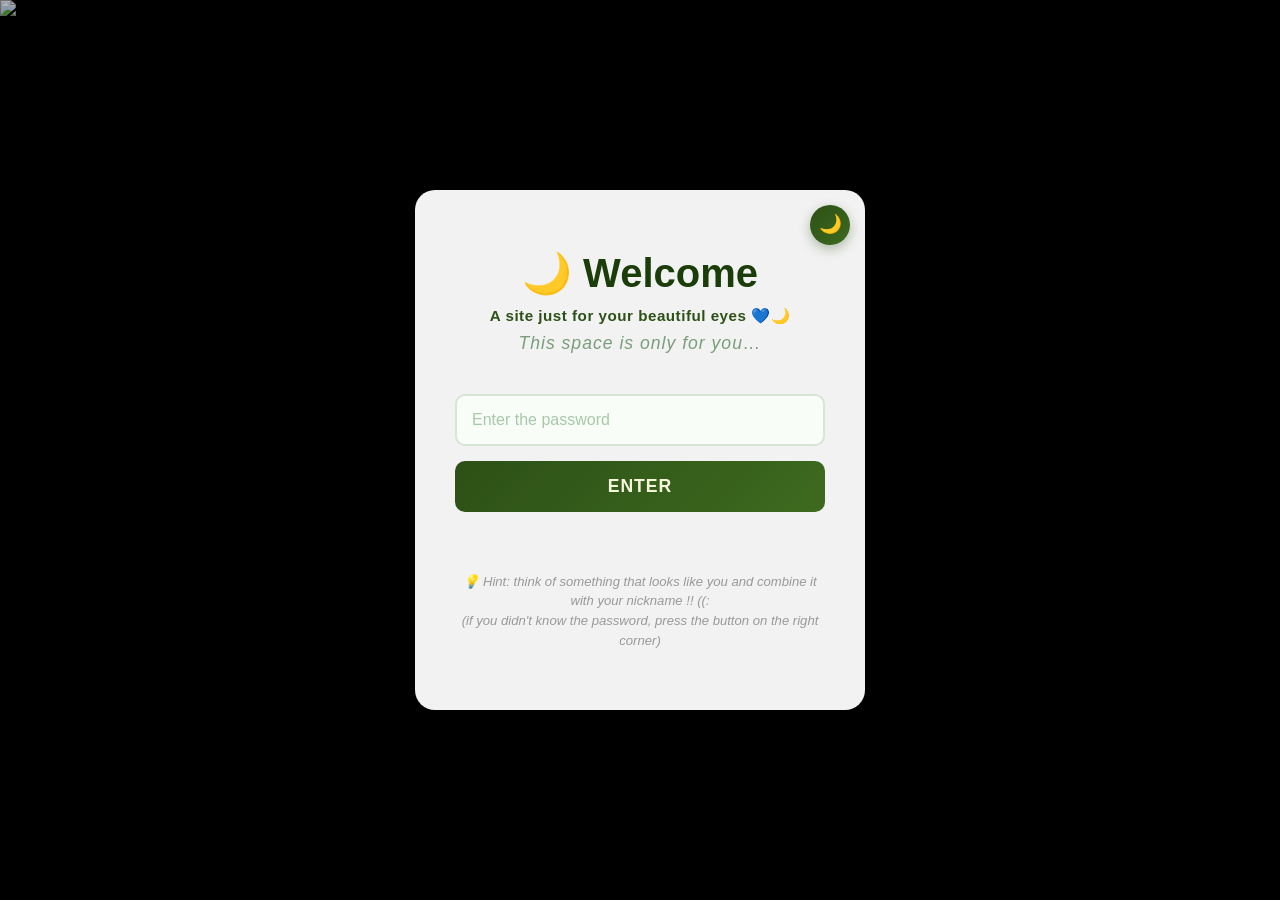
==== commit 40b9fc98: "Add files via upload" ====
--- a/index.html
+++ b/index.html
@@ -8,14 +8,42 @@
     <link rel="stylesheet" href="styles/animations.css">
 </head>
 <body>
+        <!-- Theme Selector Modal -->
+    <div id="themeModal" class="theme-modal">
+        <div class="theme-modal-content">
+            <h2>Choose Your Theme 💫</h2>
+            <div class="theme-options">
+                <!-- Theme 1: Black & Red -->
+                <div class="theme-card" data-theme="dark-red">
+                    <img src="assets/images/mmmmmmmmmk.jpg" alt="Black & Red Theme" class="theme-image">
+                    <h3>Dark & Red</h3>
+                    <p>🖤❤️</p>
+                </div>
+
+                <!-- Theme 2: Red & White -->
+                <div class="theme-card" data-theme="red-white">
+                    <img src="assets/images/dwas.jpg" alt="Red & White Theme" class="theme-image">
+                    <h3>Red & White</h3>
+                    <p>❤️⚪</p>
+                </div>
+
+                <!-- Theme 3: Beige & Brown -->
+                <div class="theme-card" data-theme="beige-brown">
+                    <img src="assets/images/mmmm.jpg" alt="Beige & Brown Theme" class="theme-image">
+                    <h3>Beige & Brown</h3>
+                    <p>🟤✨</p>
+                </div>
+            </div>
+        </div>
+    </div>
     <!-- Floating particles/leaves background -->
     <div class="particles-container" id="particlesContainer"></div>
 
     <!-- Navigation -->
     <nav class="navbar">
         <div class="nav-container">
-            <div class="nav-logo">🌿 Your World</div>
-            <ul class="nav-menu">
+            <div class="nav-logo">Your World✨🌍😁</div>
+                        <ul class="nav-menu">
                 <li><a href="#" id="logoutBtn" class="nav-link logout">Logout</a></li>
             </ul>
             <div class="hamburger">
@@ -62,7 +90,7 @@
         </section>
 
         <!-- 1. LETTERS SECTION -->
-        <section id="letters" class="section letters-section category-section hidden">
+        <section id="letters" class="section letters-section category-section active">
             <div class="section-title">💌 Letters</div>
             <p class="section-subtitle">Messages waiting to be opened</p>
             
@@ -292,13 +320,13 @@
             <div class="popup-overlay"></div>
             <div class="popup-content">
                 <button class="popup-close">&times;</button>
-                <h2>ohhh eve u found the secret letter !! 🌙✨💫 your curiosity made u find it 💚🌿🎉</h2>
+                <h2>ohhh eve u found the secret letter !! your curiosity made u find it 💖</h2>
                 <div class="popup-body">
                     <button id="revealBtn" class="reveal-btn">open to see the suprise</button>
                     
                     <div id="surpriseContent" class="surprise-content hidden">
                         <img id="surpriseImg" src="assets/images/1d60f3b65a49b07fb05ad107cd969a5a.webp" alt="Surprise moon" class="surprise-image">
-                        <p class="surprise-text">this is youu !! 🌙✨ look how much u look beautiful 💚🌸💫</p>
+                        <p class="surprise-text">this is youu !! look how much u look beautiful 💖✨</p>
                     </div>
                 </div>
             </div>
@@ -307,6 +335,8 @@
 
     <!-- Scripts -->
     <script src="js/particles.js"></script>
+    <script src="js/theme.js"></script>
     <script src="js/main.js"></script>
 </body>
+</body>
 </html>
--- a/styles/animations.css
+++ b/styles/animations.css
@@ -14,28 +14,19 @@
     }
 }
 
-/* Typing Animation */
+/* Modal message: fade-in (avoids width “typing” line-wrap glitch) */
 .typing-animation {
-    overflow: hidden;
-    animation: typing 3s steps(60, end), blinkCaret 0.75s step-end infinite;
+    animation: fadeInText 0.5s ease-out forwards;
 }
 
-@keyframes typing {
+@keyframes fadeInText {
     from {
-        width: 0;
+        opacity: 0;
+        transform: translateY(8px);
     }
     to {
-        width: 100%;
-    }
-}
-
-@keyframes blinkCaret {
-    from,
-    to {
-        border-color: transparent;
-    }
-    50% {
-        border-color: #7a9d7b;
+        opacity: 1;
+        transform: translateY(0);
     }
 }
 
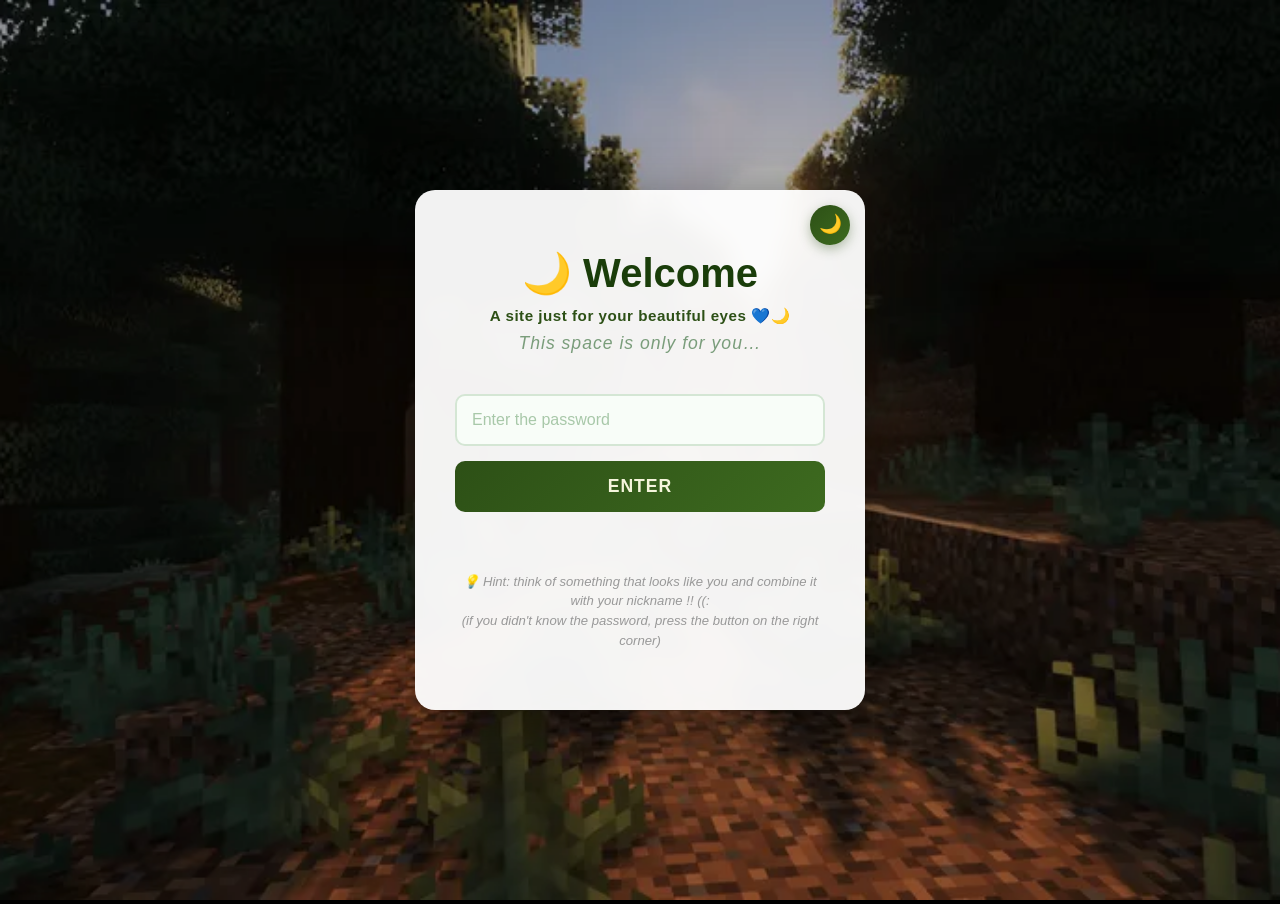
==== commit d2442c82: "Add files via upload" ====
--- a/index.html
+++ b/index.html
@@ -27,11 +27,18 @@
                     <p>❤️⚪</p>
                 </div>
 
-                <!-- Theme 3: Beige & Brown -->
+                                <!-- Theme 3: Beige & Brown -->
                 <div class="theme-card" data-theme="beige-brown">
                     <img src="assets/images/mmmm.jpg" alt="Beige & Brown Theme" class="theme-image">
                     <h3>Beige & Brown</h3>
                     <p>🟤✨</p>
+                </div>
+
+                <!-- Theme 4: Green & Black -->
+                <div class="theme-card" data-theme="green-black">
+                    <img src="assets/images/kj.jpg" alt="Green & Black Theme" class="theme-image">
+                    <h3>Green & Black</h3>
+                    <p>💚🖤</p>
                 </div>
             </div>
         </div>
--- a/styles/main.css
+++ b/styles/main.css
@@ -21,10 +21,16 @@
 
 body {
     font-family: 'Segoe UI', Tahoma, Geneva, Verdana, sans-serif;
-    background: linear-gradient(135deg, #1a3d0a 0%, #2d5016 50%, #1f5510 100%);
+    background-image: linear-gradient(135deg, rgba(26, 61, 10, 0.7) 0%, rgba(45, 80, 22, 0.7) 50%, rgba(31, 85, 16, 0.7) 100%), 
+                      url('assets/images/mmmmm.jpg');
+    background-attachment: fixed;
+    background-size: cover;
+    background-position: center;
+    background-repeat: no-repeat;
     color: var(--dark-green);
     line-height: 1.6;
     overflow-x: hidden;
+    min-height: 100vh;
 }
 
 /* NAVBAR */
@@ -52,6 +58,7 @@
     font-weight: 700;
     color: var(--beige);
     letter-spacing: 1px;
+    margin-right: auto;
 }
 
 .nav-menu {
@@ -1053,4 +1060,226 @@
     .surprise-text {
         font-size: 1em;
     }
+}
+/* ============================================
+   THEME SELECTOR
+   ============================================ */
+
+.theme-modal {
+    position: fixed;
+    top: 0;
+    left: 0;
+    width: 100%;
+    height: 100%;
+    background: rgba(0, 0, 0, 0.9);
+    display: flex;
+    justify-content: center;
+    align-items: center;
+    z-index: 5000;
+    animation: fadeIn 0.4s ease;
+}
+
+.theme-modal-content {
+    background: linear-gradient(135deg, #1a1a1a 0%, #2d2d2d 100%);
+    border-radius: 20px;
+    padding: 50px 40px;
+    max-width: 900px;
+    width: 90%;
+    text-align: center;
+    box-shadow: 0 30px 80px rgba(0, 0, 0, 0.8);
+}
+
+.theme-modal-content h2 {
+    color: #f5f5dc;
+    font-size: 2.5em;
+    margin-bottom: 40px;
+    letter-spacing: 1px;
+}
+
+.theme-options {
+    display: grid;
+    grid-template-columns: repeat(auto-fit, minmax(250px, 1fr));
+    gap: 30px;
+    margin-top: 30px;
+}
+
+.theme-card {
+    background: rgba(255, 255, 255, 0.1);
+    border: 3px solid rgba(255, 255, 255, 0.2);
+    border-radius: 15px;
+    padding: 25px;
+    cursor: pointer;
+    transition: all 0.3s ease;
+    display: flex;
+    flex-direction: column;
+    align-items: center;
+    gap: 15px;
+}
+
+.theme-card:hover {
+    transform: translateY(-10px);
+    border-color: #f5f5dc;
+    background: rgba(255, 255, 255, 0.15);
+    box-shadow: 0 15px 40px rgba(245, 245, 220, 0.2);
+}
+
+.theme-image {
+    width: 100%;
+    height: 150px;
+    object-fit: cover;
+    border-radius: 10px;
+    box-shadow: 0 8px 20px rgba(0, 0, 0, 0.4);
+}
+
+.theme-card h3 {
+    color: #f5f5dc;
+    font-size: 1.3em;
+    margin: 0;
+}
+
+.theme-card p {
+    color: #a8c8a9;
+    font-size: 1.2em;
+    margin: 0;
+}
+
+/* ============================================
+   THEME COLORS
+   ============================================ */
+
+/* Default: Black & Green (current) - already defined */
+
+/* Dark Red & Black Theme */
+body.theme-dark-red {
+    --dark-green: #1a0a0a;
+    --green: #2d1616;
+    --light-green: #3d2222;
+    --soft-green: #8b6b6b;
+    --pale-green: #a88a8a;
+}
+
+body.theme-dark-red .navbar {
+    background: rgba(45, 22, 22, 0.95);
+}
+
+body.theme-dark-red .login-card {
+    background: rgba(255, 255, 255, 0.95);
+}
+
+body.theme-dark-red .letter-card {
+    border-left: 5px solid #c41e3a;
+}
+
+body.theme-dark-red .read-btn,
+body.theme-dark-red .login-btn,
+body.theme-dark-red .reveal-btn {
+    background: linear-gradient(135deg, #8b0000 0%, #c41e3a 100%);
+}
+
+body.theme-dark-red .read-btn:hover,
+body.theme-dark-red .login-btn:hover,
+body.theme-dark-red .reveal-btn:hover {
+    box-shadow: 0 8px 20px rgba(196, 30, 58, 0.4);
+}
+
+/* Red & White Theme */
+body.theme-red-white {
+    --dark-green: #1a0a0a;
+    --green: #c41e3a;
+    --light-green: #e63946;
+    --soft-green: #d4444d;
+    --pale-green: #f1faee;
+}
+
+body.theme-red-white {
+    background: linear-gradient(135deg, #f1faee 0%, #ffffff 50%, #f1faee 100%);
+}
+
+body.theme-red-white .navbar {
+    background: rgba(196, 30, 58, 0.95);
+}
+
+body.theme-red-white .nav-logo,
+body.theme-red-white .nav-link {
+    color: #ffffff;
+}
+
+body.theme-red-white .letter-card {
+    background: rgba(196, 30, 58, 0.15);
+    border-left: 5px solid #c41e3a;
+}
+
+body.theme-red-white .letter-card h3 {
+    color: #c41e3a;
+}
+
+body.theme-red-white .read-btn,
+body.theme-red-white .login-btn,
+body.theme-red-white .reveal-btn {
+    background: linear-gradient(135deg, #c41e3a 0%, #e63946 100%);
+}
+
+/* Beige & Brown Theme */
+body.theme-beige-brown {
+    --dark-green: #3d2817;
+    --green: #6b5344;
+    --light-green: #8b7355;
+    --soft-green: #a0826d;
+    --pale-green: #c9b8a8;
+}
+
+body.theme-beige-brown {
+    background: linear-gradient(135deg, #f5f0e8 0%, #e8dcc8 50%, #f5f0e8 100%);
+}
+
+body.theme-beige-brown .navbar {
+    background: rgba(59, 40, 23, 0.95);
+}
+
+body.theme-beige-brown .letter-card {
+    background: rgba(200, 170, 140, 0.15);
+    border-left: 5px solid #8b7355;
+}
+
+body.theme-beige-brown .letter-card h3 {
+    color: #3d2817;
+}
+
+body.theme-beige-brown .read-btn,
+body.theme-beige-brown .login-btn,
+body.theme-beige-brown .reveal-btn {
+    background: linear-gradient(135deg, #6b5344 0%, #8b7355 100%);
+}
+
+body.theme-beige-brown .section-title {
+    color: #3d2817;
+}
+
+body.theme-beige-brown .hero-title {
+    color: #3d2817;
+}
+
+body.theme-beige-brown .hero-subtitle {
+    color: #6b5344;
+}
+
+/* Hide theme modal when not needed */
+.theme-modal.hidden {
+    display: none;
+}
+
+/* Responsive */
+@media (max-width: 768px) {
+    .theme-modal-content {
+        padding: 30px 20px;
+    }
+
+    .theme-modal-content h2 {
+        font-size: 1.8em;
+    }
+
+    .theme-options {
+        grid-template-columns: 1fr;
+        gap: 20px;
+    }
 }
